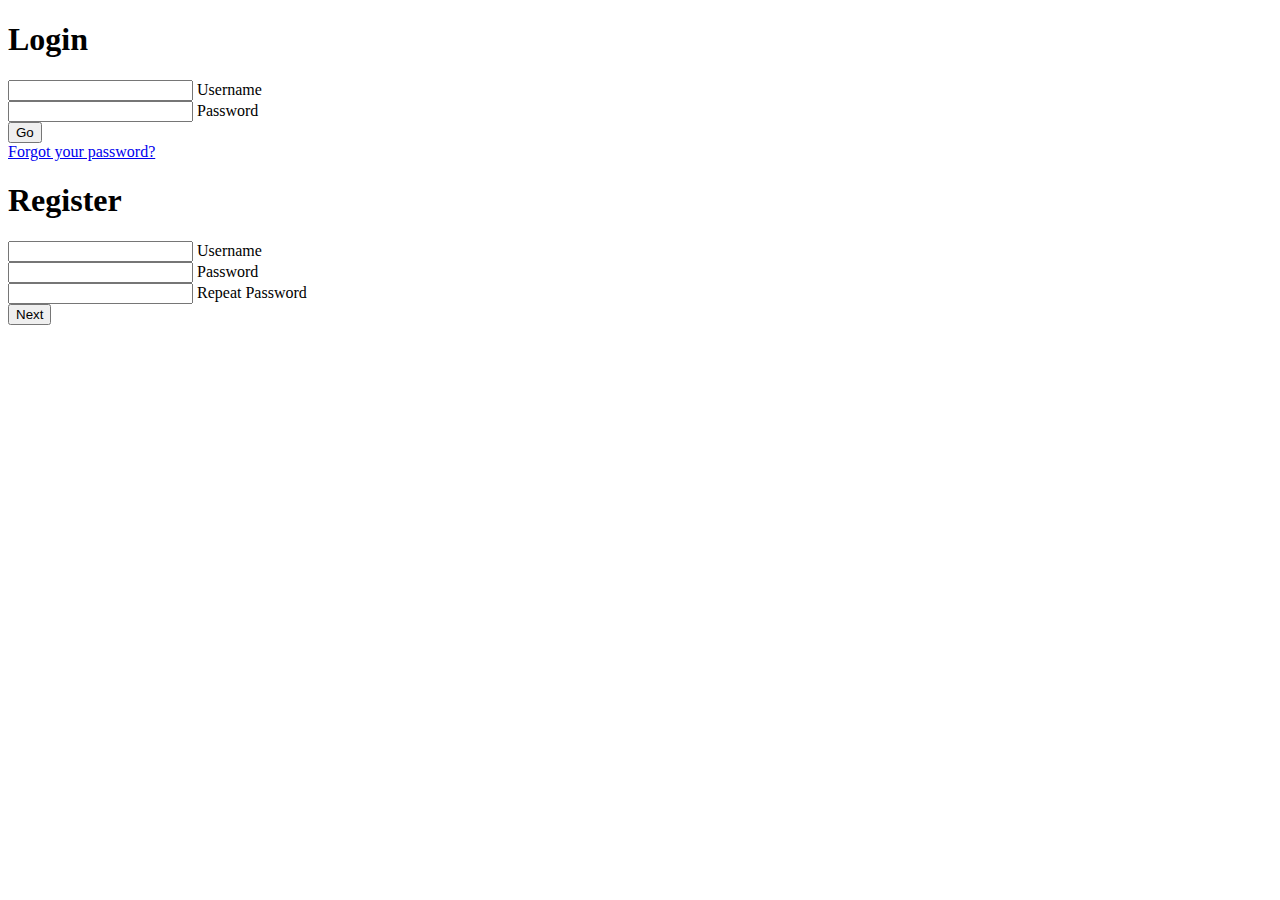
==== login.html @ 96f7062c "Add files via upload" ====
<!DOCTYPE html>
<html>

<head>
    <meta charset="UTF-8">
    <title>login</title>
    <link rel="stylesheet" type="text/css" href="font-awesome/css/font-awesome.min.css">
    <link rel="stylesheet" type="text/css" href="css/login.css">
</head>

<body>
    <!-- Mixins-->
    <!-- Pen Title-->
 <div class="header"></div>

    <div class="container">
        <div class="card"></div>
        <div class="card">
            <h1 class="title">Login</h1>
            <form>
                <div class="input-container">
                    <input type="text" id="Username" required="required" />
                    <label for="Username">Username</label>
                    <div class="bar"></div>
                </div>
                <div class="input-container">
                    <input type="password" id="Password" required="required" />
                    <label for="Password">Password</label>
                    <div class="bar"></div>
                </div>
                <div class="button-container">
                    <button><span>Go</span></button>
                </div>
                <div class="footer"><a href="#">Forgot your password?</a></div>
            </form>
        </div>
        <div class="card alt">
            <div class="toggle"></div>
            <h1 class="title">Register
      <div class="close"></div>
    </h1>
            <form>
                <div class="input-container">
                    <input type="text" id="Username" required="required" />
                    <label for="Username">Username</label>
                    <div class="bar"></div>
                </div>
                <div class="input-container">
                    <input type="password" id="Password" required="required" />
                    <label for="Password">Password</label>
                    <div class="bar"></div>
                </div>
                <div class="input-container">
                    <input type="password" id="Repeat Password" required="required" />
                    <label for="Repeat Password">Repeat Password</label>
                    <div class="bar"></div>
                </div>
                <div class="button-container">
                    <button><span>Next</span></button>
                </div>
            </form>
        </div>
    </div>
    
    <script src='js/jquery-1.12.2.min.js'></script>
    <script src="js/login.js"></script>
</body>

</html>
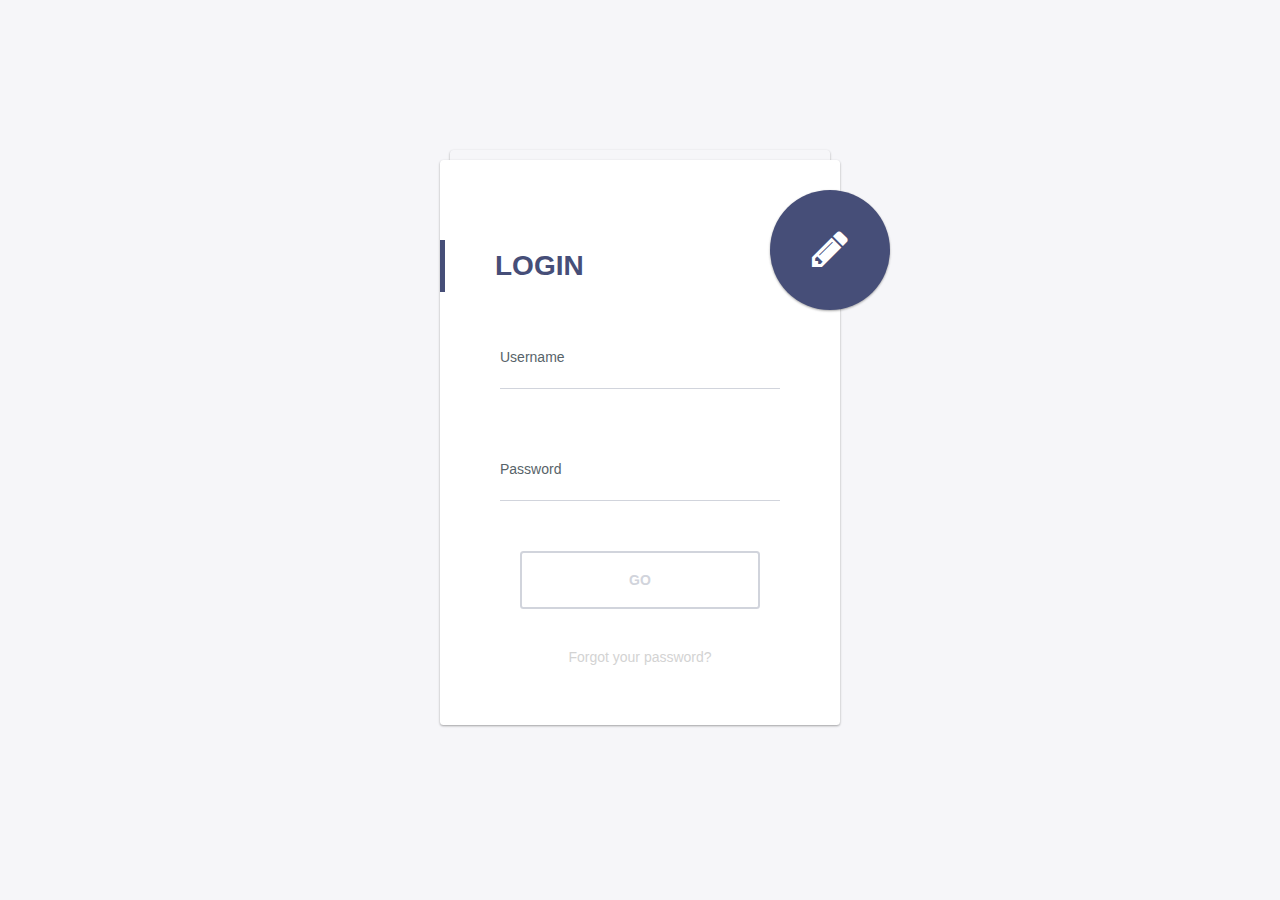
==== commit 5e4835c9: "Add files via upload" ====
--- a/login.html
+++ b/login.html
@@ -64,6 +64,7 @@
     
     <script src='js/jquery-1.12.2.min.js'></script>
     <script src="js/login.js"></script>
+    <script type="text/javascript" src="js/logic.js"></script>
 </body>
 
 </html>
--- a/css/login.css
+++ b/css/login.css
@@ -0,0 +1,396 @@
+body {
+  padding: 0;
+  margin: 0;
+  font-family: Arial;
+  font-size: 14px;
+  background-color: #f6f6f9;
+}
+/* Pen Title *
+.pen-title {
+  padding: 50px 0;
+  text-align: center;
+  letter-spacing: 2px;
+
+  h1 {
+    margin: 0 0 20px;
+    font-size: 48px;
+    font-weight: 300;
+  }
+
+  span {
+    font-size: 12px;
+
+    .fa {
+      color: @accent;
+    }
+
+    a {
+      color: @accent;
+      font-weight: 600;
+      text-decoration: none;
+    }
+  }
+}
+
+/* Rerun */
+/*.rerun {
+  margin: 0 0 30px;
+  text-align: center;
+
+  a { .materialShadow(1);
+    cursor: pointer;
+    display: inline-block;
+    background: @accent;
+    border-radius: 3px;
+  
+    padding: 10px 20px;
+    color: @white;
+    text-decoration: none;
+      transition: .3s ease;
+
+    &:hover {
+      .materialShadow(2);
+    }
+  }
+}
+*/
+/* Scroll To Bottom */
+.header {
+  margin-left: 0;
+  margin-right: 0;
+  width: 200px;
+  background: url('../img/logo.png') no-repeat center center;
+}
+/* Container */
+.container {
+  position: relative;
+  max-width: 400px;
+  width: 100%;
+  margin: 150px auto 100px;
+}
+.container.active .card:first-child {
+  background: #eeeff2;
+  margin: 0 15px;
+}
+.container.active .card:nth-child(2) {
+  background: #fafafa;
+  margin: 0 10px;
+}
+.container.active .card.alt {
+  top: 20px;
+  right: 0;
+  width: 100%;
+  min-width: 100%;
+  height: auto;
+  border-radius: .25em;
+  padding: 80px 0 60px;
+  overflow: hidden;
+}
+.container.active .card.alt .toggle {
+  position: absolute;
+  top: 40px;
+  right: -70px;
+  box-shadow: none;
+  transform: scale(12);
+  transition: transform .3s ease;
+}
+.container.active .card.alt .toggle:before {
+  content: '';
+}
+.container.active .card.alt .title,
+.container.active .card.alt .input-container,
+.container.active .card.alt .button-container {
+  left: 0;
+  opacity: 1;
+  visibility: visible;
+  transition: .3s ease;
+}
+.container.active .card.alt .title {
+  transition-delay: .3s;
+}
+.container.active .card.alt .input-container {
+  transition-delay: .4s;
+}
+.container.active .card.alt .input-container:nth-child(2) {
+  transition-delay: .5s;
+}
+.container.active .card.alt .input-container:nth-child(3) {
+  transition-delay: .6s;
+}
+.container.active .card.alt .button-container {
+  transition-delay: .7s;
+}
+/* Card */
+.card {
+  position: relative;
+  background: #ffffff;
+  border-radius: .25em;
+  padding: 80px 0 60px 0;
+  box-sizing: border-box;
+  box-shadow: 0 1px 3px rgba(0, 0, 0, 0.12), 0 1px 2px rgba(0, 0, 0, 0.24);
+  transition: .3s ease;
+  /* Title */
+  /* Inputs */
+  /* Button */
+  /* Footer */
+  /* Alt Card */
+}
+.card:first-child {
+  background: #f6f6f9;
+  height: 10px;
+  border-radius: .25em .25em 0 0;
+  margin: 0 10px;
+  padding: 0;
+}
+.card .title {
+  position: relative;
+  z-index: 1;
+  border-left: 5px solid #464e78;
+  margin: 0 0 35px;
+  padding: 10px 0 10px 50px;
+  color: #464e78;
+  font-size: 2em;
+  font-weight: 600;
+  text-transform: uppercase;
+}
+.card .input-container {
+  position: relative;
+  margin: 0 60px 50px;
+}
+.card .input-container input {
+  outline: none;
+  z-index: 1;
+  position: relative;
+  background: none;
+  width: 100%;
+  height: 60px;
+  border: 0;
+  color: #576369;
+  font-size: 1em;
+  font-weight: 400;
+}
+.card .input-container input:focus ~ label {
+  color: #576369;
+  transform: translate(-12%, -50%) scale(0.75);
+}
+.card .input-container input:focus ~ .bar:before,
+.card .input-container input:focus ~ .bar:after {
+  width: 50%;
+}
+.card .input-container input:valid ~ label {
+  color: #576369;
+  transform: translate(-12%, -50%) scale(0.75);
+}
+.card .input-container label {
+  position: absolute;
+  top: 0;
+  left: 0;
+  color: #576369;
+  font-size: 1em;
+  font-weight: 300;
+  line-height: 60px;
+  transition: 0.2s ease;
+}
+.card .input-container .bar {
+  position: absolute;
+  left: 0;
+  bottom: 0;
+  background: #d1d4dc;
+  width: 100%;
+  height: 1px;
+}
+.card .input-container .bar:before,
+.card .input-container .bar:after {
+  content: '';
+  position: absolute;
+  background: #464e78;
+  width: 0;
+  height: 2px;
+  transition: .2s ease;
+}
+.card .input-container .bar:before {
+  left: 50%;
+}
+.card .input-container .bar:after {
+  right: 50%;
+}
+.card .button-container {
+  margin: 0 60px;
+  text-align: center;
+}
+.card .button-container button {
+  outline: 0;
+  cursor: pointer;
+  position: relative;
+  display: inline-block;
+  background: 0;
+  width: 240px;
+  border: 2px solid #d1d4dc;
+  padding: 20px 0;
+  font-size: 1em;
+  font-weight: 600;
+  line-height: 1;
+  border-radius: .25em;
+  text-transform: uppercase;
+  overflow: hidden;
+  transition: .3s ease;
+}
+.card .button-container button span {
+  position: relative;
+  z-index: 1;
+  color: #d1d4dc;
+  transition: .3s ease;
+}
+.card .button-container button:before {
+  content: '';
+  position: absolute;
+  top: 50%;
+  left: 50%;
+  display: block;
+  background: #464e78;
+  width: 30px;
+  height: 30px;
+  border-radius: 100%;
+  margin: -15px 0 0 -15px;
+  opacity: 0;
+  transition: .3s ease;
+}
+.card .button-container button:hover,
+.card .button-container button:active,
+.card .button-container button:focus {
+  border-color: #464e78;
+}
+.card .button-container button:hover span,
+.card .button-container button:active span,
+.card .button-container button:focus span {
+  color: #464e78;
+}
+.card .button-container button:active span,
+.card .button-container button:focus span {
+  color: #ffffff;
+}
+.card .button-container button:active:before,
+.card .button-container button:focus:before {
+  opacity: 1;
+  transform: scale(10);
+}
+.card .footer {
+  margin: 40px 0 0;
+  color: #d3d3d3;
+  font-size: 1em;
+  font-weight: 300;
+  text-align: center;
+}
+.card .footer a {
+  color: inherit;
+  text-decoration: none;
+  transition: .3s ease;
+}
+.card .footer a:hover {
+  color: #bababa;
+}
+.card.alt {
+  position: absolute;
+  top: 40px;
+  right: -70px;
+  z-index: 10;
+  width: 140px;
+  height: 140px;
+  background: none;
+  border-radius: 100%;
+  box-shadow: none;
+  padding: 0;
+  transition: .3s ease;
+  /* Toggle */
+  /* Title */
+  /* Input */
+  /* Button */
+}
+.card.alt .toggle {
+  position: relative;
+  background: #464e78;
+  width: 120px;
+  height: 120px;
+  border-radius: 100%;
+  box-shadow: 0 1px 3px rgba(0, 0, 0, 0.12), 0 1px 2px rgba(0, 0, 0, 0.24);
+  color: #ffffff;
+  font-size: 3em;
+  line-height: 120px;
+  text-align: center;
+  cursor: pointer;
+}
+.card.alt .toggle:before {
+  content: '\f040';
+  display: inline-block;
+  font: normal normal normal 14px/1 FontAwesome;
+  font-size: inherit;
+  text-rendering: auto;
+  -webkit-font-smoothing: antialiased;
+  -moz-osx-font-smoothing: grayscale;
+  transform: translate(0, 0);
+}
+.card.alt .title,
+.card.alt .input-container,
+.card.alt .button-container {
+  left: 100px;
+  opacity: 0;
+  visibility: hidden;
+}
+.card.alt .title {
+  position: relative;
+  border-color: #ffffff;
+  color: #ffffff;
+}
+.card.alt .title .close {
+  cursor: pointer;
+  position: absolute;
+  top: 0;
+  right: 60px;
+  display: inline;
+  color: #ffffff;
+  font-size: 2em;
+  font-weight: 400;
+}
+.card.alt .title .close:before {
+  content: '\00d7';
+}
+.card.alt .input-container input {
+  color: #ffffff;
+}
+.card.alt .input-container input:focus ~ label {
+  color: #ffffff;
+}
+.card.alt .input-container input:focus ~ .bar:before,
+.card.alt .input-container input:focus ~ .bar:after {
+  background: #ffffff;
+}
+.card.alt .input-container input:valid ~ label {
+  color: #ffffff;
+}
+.card.alt .input-container label {
+  color: #e6e6e6;
+}
+.card.alt .input-container .bar {
+  background: #d1d4dc;
+}
+.card.alt .button-container button {
+  width: 100%;
+  background: #ffffff;
+  border-color: #ffffff;
+}
+.card.alt .button-container button span {
+  color: #464e78;
+}
+.card.alt .button-container button:hover {
+  background: #757eaf;
+}
+.card.alt .button-container button:active:before,
+.card.alt .button-container button:focus:before {
+  display: none;
+}
+/* Keyframes */
+keyframes(buttonFadeInUp) 0% {
+  bottom: 30px;
+  opacity: 0;
+}
+/*# sourceMappingURL=login.css.map */